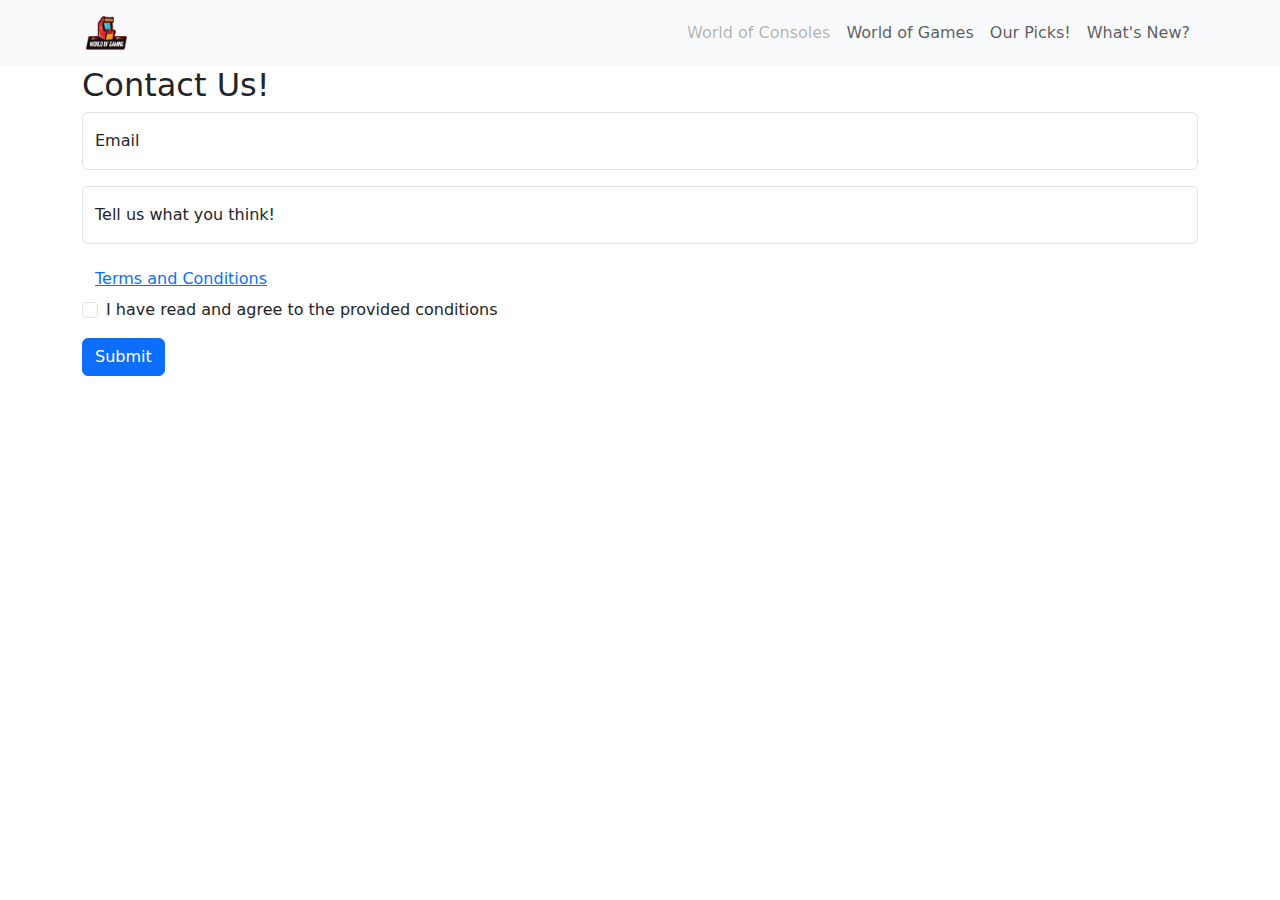
==== World of Gaming/History_of_Consoles.html @ 79bf9ace "Add files via upload" ====
<!DOCTYPE html>
<html lang="en">
<head>
    <meta charset="UTF-8">
    <meta name="viewport" content="width=device-width, initial-scale=1.0">
    <title>World of Gaming</title>
    <link href="https://cdn.jsdelivr.net/npm/bootstrap@5.3.3/dist/css/bootstrap.min.css" rel="stylesheet" integrity="sha384-QWTKZyjpPEjISv5WaRU9OFeRpok6YctnYmDr5pNlyT2bRjXh0JMhjY6hW+ALEwIH" crossorigin="anonymous">
    <script src="https://cdn.jsdelivr.net/npm/bootstrap@5.3.3/dist/js/bootstrap.bundle.min.js" integrity="sha384-YvpcrYf0tY3lHB60NNkmXc5s9fDVZLESaAA55NDzOxhy9GkcIdslK1eN7N6jIeHz" crossorigin="anonymous"></script>
    <script src="Feedback.js" defer></script>
    <style>
        .logo {
            height: 40px;
        }
    </style>
</head>
<body>
    <nav class="navbar navbar-expand-lg navbar-light bg-light">
        <div class="container">
            <a href="Home.html" class="navbar-brand">
                <img src="wog-icon-no-background.webp" alt="Logo" class="logo">
            </a>
            <button class="navbar-toggler" type="button" data-bs-toggle="collapse" data-bs-target="#navbarNav" aria-controls="navbarNav" aria-expanded="false" aria-label="Toggle navigation">
                <span class="navbar-toggler-icon"></span>
            </button>
            <div class="collapse navbar-collapse" id="navbarNav">
                <ul class="navbar-nav ms-auto d-flex flex-row">
                    <li class="nav-item">
                        <a href="History_of_Consoles.html" class="nav-link disabled" >World of Consoles</a>
                    </li>
                    <li class="nav-item">
                        <a href="History_of_Games.html" class="nav-link">World of Games</a>
                    </li>
                    <li class="nav-item">
                        <a href="Our_Picks.html" class="nav-link">Our Picks!</a>
                    </li>
                    <li class="nav-item">
                        <a href="What's_New.html" class="nav-link">What's New?</a>
                    </li>
                </ul>  
            </div>
        </div> 
    </nav>
</body>
<footer>
    <div class="container">
        <h2>Contact Us!</h2>
        <form novalidate>
            
            <div class="form-floating mb-3"> 
                <input type="email" id="email" class="form-control" placeholder="Email" required>
                <label for="email">Email</label>
            </div>
    
            <div class="form-floating mb-3">
                <input type="text" id="feedback" class="form-control" placeholder="Tell us what you think!" required>
                <label for="feedback">Tell us what you think!</label>
            </div>
            
            <button class="btn btn-link" data-bs-toggle="modal" data-bs-target="#modal">Terms and Conditions</button>
            <div class="modal fade" id="modal" tabindex="-1" aria-labelledby="modal" aria-hidden="true">
                <div class="modal-dialog">
                    <div class="modal-content">
                        <div class="modal-header">
                            <h5 class="modal-title" id="modal">Terms and Conditions</h5>
                            <button type="button" class="btn-close" data-bs-dismiss="modal" aria-label="Close"></button>
                        </div>
                        <div class="modal-body">
                            <p>By agreeing to this form, you are signing up to our infinite email ads.</p>
                            <p>Side effects may include:</p>
                            <ul>
                                <li>Less money in your bank account</li>
                                <li>Headaches</li>
                                <li>Low resale value on your home</li>
                                <li>Random hallucinations</li>
                                <li>Sudden cravings for cheese</li>
                                <li>Death</li>
                            </ul>
                        </div>
                        <div class="modal-footer">
                            <button type="button" class="btn btn-secondary" data-bs-dismiss="modal">Close</button>
                        </div>
                    </div>
                </div>
            </div>

            <div class="form-check mb-3">
                <input type="checkbox" id="TermsAgree" class="form-check-input" required>
                <label class="form-check-label" for="termsAgree">I have read and agree to the provided conditions</label>
            </div>
    
            <button type="submit" class="btn btn-primary">Submit</button>
        </form>
    </div>
</footer>
</html>
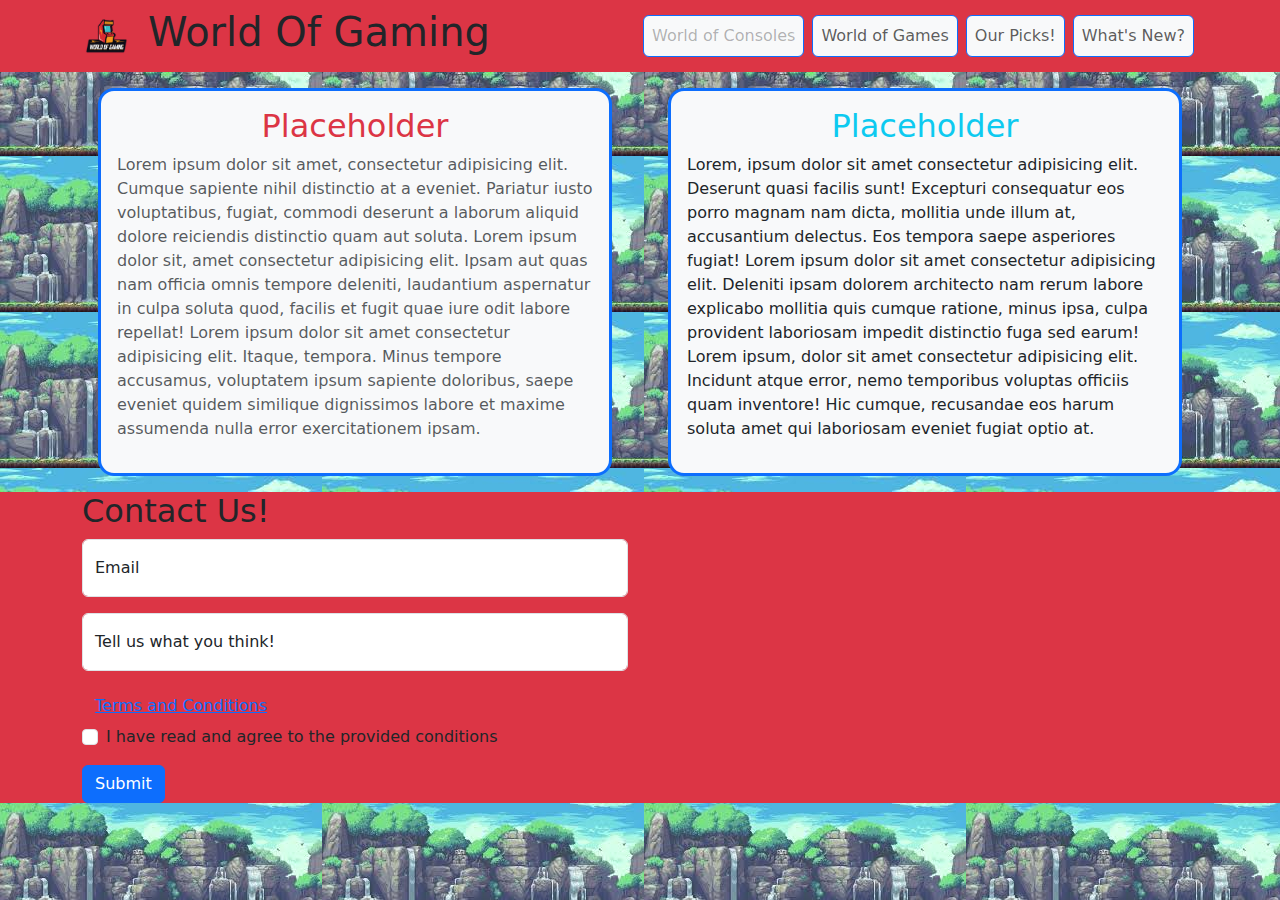
==== commit c42b39f8: "Add files via upload" ====
--- a/World of Gaming/History_of_Consoles.html
+++ b/World of Gaming/History_of_Consoles.html
@@ -13,83 +13,104 @@
         }
     </style>
 </head>
-<body>
-    <nav class="navbar navbar-expand-lg navbar-light bg-light">
+<body style="background-image: url('download.png');">
+    <nav class="navbar navbar-expand-lg navbar-light bg-danger d-flex justify-content-center ">
         <div class="container">
             <a href="Home.html" class="navbar-brand">
                 <img src="wog-icon-no-background.webp" alt="Logo" class="logo">
             </a>
+            <h1 class="">World Of Gaming</h1>
             <button class="navbar-toggler" type="button" data-bs-toggle="collapse" data-bs-target="#navbarNav" aria-controls="navbarNav" aria-expanded="false" aria-label="Toggle navigation">
                 <span class="navbar-toggler-icon"></span>
             </button>
             <div class="collapse navbar-collapse" id="navbarNav">
                 <ul class="navbar-nav ms-auto d-flex flex-row">
-                    <li class="nav-item">
+                    <li class="nav-item bg-light ms-1 me-1 border rounded border-primary">
                         <a href="History_of_Consoles.html" class="nav-link disabled" >World of Consoles</a>
                     </li>
-                    <li class="nav-item">
+                    <li class="nav-item bg-light ms-1 me-1 border rounded border-primary">
                         <a href="History_of_Games.html" class="nav-link">World of Games</a>
                     </li>
-                    <li class="nav-item">
+                    <li class="nav-item bg-light ms-1 me-1 border rounded border-primary">
                         <a href="Our_Picks.html" class="nav-link">Our Picks!</a>
                     </li>
-                    <li class="nav-item">
+                    <li class="nav-item bg-light ms-1 me-1 border rounded border-primary">
                         <a href="What's_New.html" class="nav-link">What's New?</a>
                     </li>
                 </ul>  
             </div>
         </div> 
     </nav>
+    <div class="container">
+        <div class="row">
+            <div class="col-12 col-md-6">
+                <div class="border border-3 rounded-4 border-primary p-3 m-3 bg-light">
+                    <h2 class="text-danger text-center">Placeholder</h2>
+                    <p class="text-muted">Lorem ipsum dolor sit amet, consectetur adipisicing elit. Cumque sapiente nihil distinctio at a eveniet. Pariatur iusto voluptatibus, fugiat, commodi deserunt a laborum aliquid dolore reiciendis distinctio quam aut soluta. Lorem ipsum dolor sit, amet consectetur adipisicing elit. Ipsam aut quas nam officia omnis tempore deleniti, laudantium aspernatur in culpa soluta quod, facilis et fugit quae iure odit labore repellat! Lorem ipsum dolor sit amet consectetur adipisicing elit. Itaque, tempora. Minus tempore accusamus, voluptatem ipsum sapiente doloribus, saepe eveniet quidem similique dignissimos labore et maxime assumenda nulla error exercitationem ipsam.</p>
+                </div>
+            </div>
+            <div class="col-12 col-md-6">
+                <div class="border border-3 rounded-4 border-primary p-3 m-3 bg-light">
+                    <h2 class="text-info text-center">Placeholder</h2>
+                    <p class="text-dark">Lorem, ipsum dolor sit amet consectetur adipisicing elit. Deserunt quasi facilis sunt! Excepturi consequatur eos porro magnam nam dicta, mollitia unde illum at, accusantium delectus. Eos tempora saepe asperiores fugiat! Lorem ipsum dolor sit amet consectetur adipisicing elit. Deleniti ipsam dolorem architecto nam rerum labore explicabo mollitia quis cumque ratione, minus ipsa, culpa provident laboriosam impedit distinctio fuga sed earum! Lorem ipsum, dolor sit amet consectetur adipisicing elit. Incidunt atque error, nemo temporibus voluptas officiis quam inventore! Hic cumque, recusandae eos harum soluta amet qui laboriosam eveniet fugiat optio at.</p>
+                </div>
+            </div>             
+        </div>
+    </div>
 </body>
-<footer>
+<footer class="bg-danger">
     <div class="container">
-        <h2>Contact Us!</h2>
-        <form novalidate>
+        <div class="row">
+            <div class=" col-12 col-md-6">
+                <h2>Contact Us!</h2>
+                <form novalidate>
+                    <div class="form-floating mb-3"> 
+                        <input type="email" id="email" class="form-control" placeholder="Email" required>
+                        <label for="email">Email</label>
+                    </div>
+    
+                    <div class="form-floating mb-3">
+                        <input type="text" id="feedback" class="form-control" placeholder="Tell us what you think!" required>
+                        <label for="feedback">Tell us what you think!</label>
+                    </div>
             
-            <div class="form-floating mb-3"> 
-                <input type="email" id="email" class="form-control" placeholder="Email" required>
-                <label for="email">Email</label>
-            </div>
-    
-            <div class="form-floating mb-3">
-                <input type="text" id="feedback" class="form-control" placeholder="Tell us what you think!" required>
-                <label for="feedback">Tell us what you think!</label>
-            </div>
-            
-            <button class="btn btn-link" data-bs-toggle="modal" data-bs-target="#modal">Terms and Conditions</button>
-            <div class="modal fade" id="modal" tabindex="-1" aria-labelledby="modal" aria-hidden="true">
-                <div class="modal-dialog">
-                    <div class="modal-content">
-                        <div class="modal-header">
-                            <h5 class="modal-title" id="modal">Terms and Conditions</h5>
-                            <button type="button" class="btn-close" data-bs-dismiss="modal" aria-label="Close"></button>
-                        </div>
-                        <div class="modal-body">
-                            <p>By agreeing to this form, you are signing up to our infinite email ads.</p>
-                            <p>Side effects may include:</p>
-                            <ul>
-                                <li>Less money in your bank account</li>
-                                <li>Headaches</li>
-                                <li>Low resale value on your home</li>
-                                <li>Random hallucinations</li>
-                                <li>Sudden cravings for cheese</li>
-                                <li>Death</li>
-                            </ul>
-                        </div>
-                        <div class="modal-footer">
-                            <button type="button" class="btn btn-secondary" data-bs-dismiss="modal">Close</button>
+                    <button class="btn btn-link" data-bs-toggle="modal" data-bs-target="#modal">Terms and Conditions</button>
+                    <div class="modal fade" id="modal" tabindex="-1" aria-labelledby="modal" aria-hidden="true">
+                        <div class="modal-dialog">
+                            <div class="modal-content">
+                                <div class="modal-header">
+                                    <h5 class="modal-title" id="modal">Terms and Conditions</h5>
+                                    <button type="button" class="btn-close" data-bs-dismiss="modal" aria-label="Close"></button>
+                                </div>
+                                <div class="modal-body">
+                                    <p>By agreeing to this form, you are signing up to our infinite email ads.</p>
+                                    <p>Side effects may include:</p>
+                                    <ul>
+                                        <li>Less money in your bank account</li>
+                                        <li>Headaches</li>
+                                        <li>Low resale value on your home</li>
+                                        <li>Random hallucinations</li>
+                                        <li>Sudden cravings for cheese</li>
+                                        <li>Death</li>
+                                    </ul>
+                                </div>
+                                <div class="modal-footer">
+                                    <button type="button" class="btn btn-secondary" data-bs-dismiss="modal">Close</button>
+                                    
+                                </div>
+                            </div>
                         </div>
                     </div>
-                </div>
+
+                    <div class="form-check mb-3">
+                        <input type="checkbox" id="TermsAgree" class="form-check-input" required>
+                        <label class="form-check-label" for="termsAgree">I have read and agree to the provided conditions</label>
+                    </div>
+            
+                    <button type="submit" class="btn btn-primary">Submit</button>
+                </form>
             </div>
-
-            <div class="form-check mb-3">
-                <input type="checkbox" id="TermsAgree" class="form-check-input" required>
-                <label class="form-check-label" for="termsAgree">I have read and agree to the provided conditions</label>
-            </div>
-    
-            <button type="submit" class="btn btn-primary">Submit</button>
-        </form>
+        </div>
     </div>
 </footer>
 </html>
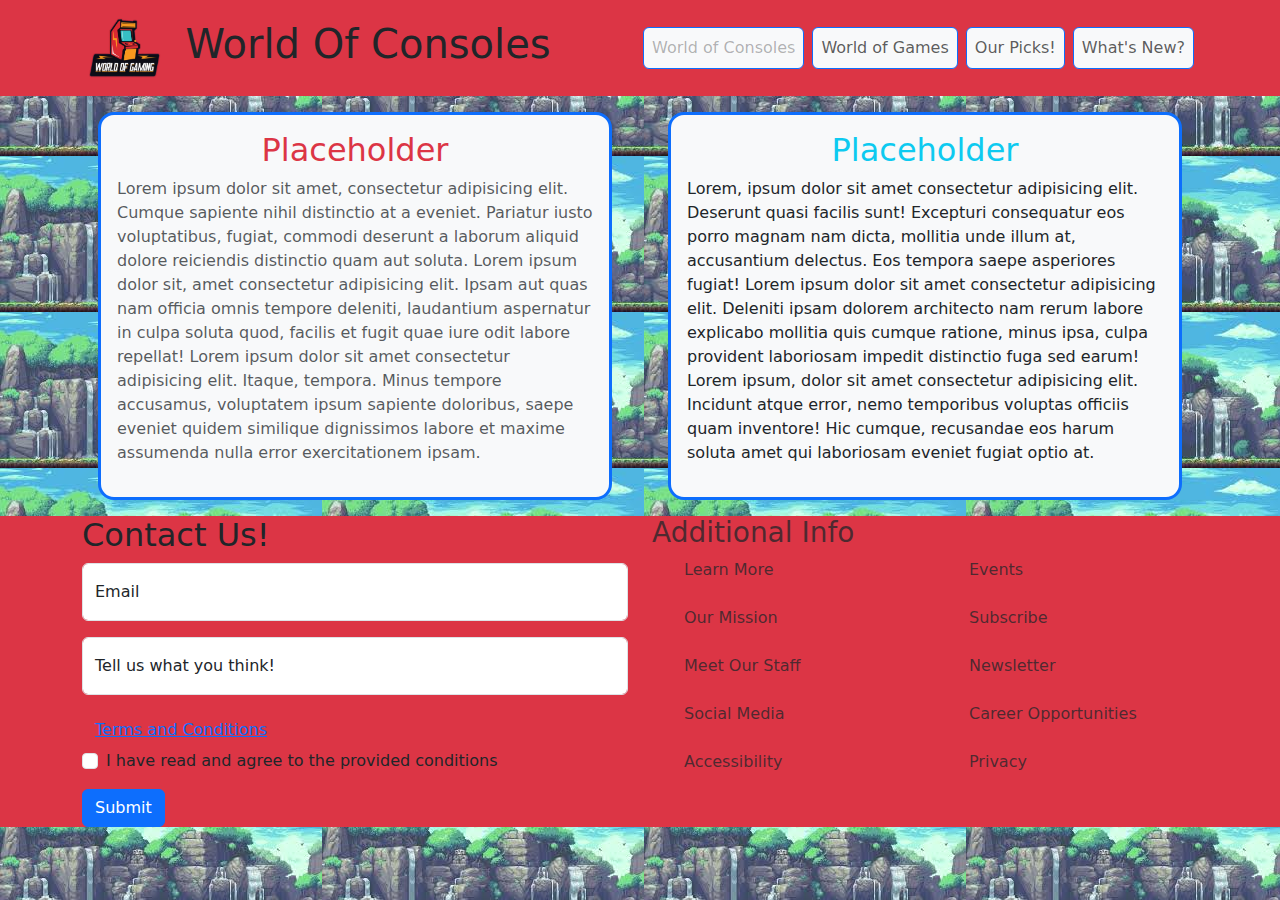
==== commit 65353a1d: "Add files via upload" ====
--- a/World of Gaming/History_of_Consoles.html
+++ b/World of Gaming/History_of_Consoles.html
@@ -4,14 +4,11 @@
     <meta charset="UTF-8">
     <meta name="viewport" content="width=device-width, initial-scale=1.0">
     <title>World of Gaming</title>
+    <link rel="stylesheet" href="Misc.css">
     <link href="https://cdn.jsdelivr.net/npm/bootstrap@5.3.3/dist/css/bootstrap.min.css" rel="stylesheet" integrity="sha384-QWTKZyjpPEjISv5WaRU9OFeRpok6YctnYmDr5pNlyT2bRjXh0JMhjY6hW+ALEwIH" crossorigin="anonymous">
     <script src="https://cdn.jsdelivr.net/npm/bootstrap@5.3.3/dist/js/bootstrap.bundle.min.js" integrity="sha384-YvpcrYf0tY3lHB60NNkmXc5s9fDVZLESaAA55NDzOxhy9GkcIdslK1eN7N6jIeHz" crossorigin="anonymous"></script>
     <script src="Feedback.js" defer></script>
-    <style>
-        .logo {
-            height: 40px;
-        }
-    </style>
+    <script src="Content.js" defer></script>
 </head>
 <body style="background-image: url('download.png');">
     <nav class="navbar navbar-expand-lg navbar-light bg-danger d-flex justify-content-center ">
@@ -19,7 +16,7 @@
             <a href="Home.html" class="navbar-brand">
                 <img src="wog-icon-no-background.webp" alt="Logo" class="logo">
             </a>
-            <h1 class="">World Of Gaming</h1>
+            <h1 class="">World Of Consoles</h1>
             <button class="navbar-toggler" type="button" data-bs-toggle="collapse" data-bs-target="#navbarNav" aria-controls="navbarNav" aria-expanded="false" aria-label="Toggle navigation">
                 <span class="navbar-toggler-icon"></span>
             </button>
@@ -61,19 +58,19 @@
 <footer class="bg-danger">
     <div class="container">
         <div class="row">
-            <div class=" col-12 col-md-6">
+            <div class="col-12 col-md-6">
                 <h2>Contact Us!</h2>
                 <form novalidate>
-                    <div class="form-floating mb-3"> 
+                    <div class="form-floating mb-3">
                         <input type="email" id="email" class="form-control" placeholder="Email" required>
                         <label for="email">Email</label>
                     </div>
-    
+
                     <div class="form-floating mb-3">
                         <input type="text" id="feedback" class="form-control" placeholder="Tell us what you think!" required>
                         <label for="feedback">Tell us what you think!</label>
                     </div>
-            
+
                     <button class="btn btn-link" data-bs-toggle="modal" data-bs-target="#modal">Terms and Conditions</button>
                     <div class="modal fade" id="modal" tabindex="-1" aria-labelledby="modal" aria-hidden="true">
                         <div class="modal-dialog">
@@ -96,7 +93,6 @@
                                 </div>
                                 <div class="modal-footer">
                                     <button type="button" class="btn btn-secondary" data-bs-dismiss="modal">Close</button>
-                                    
                                 </div>
                             </div>
                         </div>
@@ -104,11 +100,35 @@
 
                     <div class="form-check mb-3">
                         <input type="checkbox" id="TermsAgree" class="form-check-input" required>
-                        <label class="form-check-label" for="termsAgree">I have read and agree to the provided conditions</label>
+                        <label class="form-check-label" for="TermsAgree">I have read and agree to the provided conditions</label>
                     </div>
-            
+
                     <button type="submit" class="btn btn-primary">Submit</button>
                 </form>
+            </div>
+            <div class="col-12 col-md-6">
+                <h3 class="text-muted">Additional Info</h3>
+                <div class="row">
+                    <div class="col-12 col-md-6">
+                        <ul class="additionalInfoList">
+                            <li class="pb-4"><a class="additionalInfoLink text-muted" href="#">Learn More</a></li>
+                            <li class="pb-4"><a class="additionalInfoLink text-muted" href="#">Our Mission</a></li>
+                            <li class="pb-4"><a class="additionalInfoLink text-muted" href="#">Meet Our Staff</a></li>
+                            <li class="pb-4"><a class="additionalInfoLink text-muted" href="#">Social Media</a></li>
+                            <li class="pb-4"><a class="additionalInfoLink text-muted" href="#">Accessibility</a></li>
+                        </ul>
+                    </div>
+
+                    <div class="col-12 col-md-6">
+                        <ul class="additionalInfoList">
+                            <li class="pb-4"><a class="additionalInfoLink text-muted" href="#">Events</a></li>
+                            <li class="pb-4"><a class="additionalInfoLink text-muted" href="#">Subscribe</a></li>
+                            <li class="pb-4"><a class="additionalInfoLink text-muted" href="#">Newsletter</a></li>
+                            <li class="pb-4"><a class="additionalInfoLink text-muted" href="#">Career Opportunities</a></li>
+                            <li class="pb-4"><a class="additionalInfoLink text-muted" href="#">Privacy</a></li>
+                        </ul>
+                    </div>
+                </div>
             </div>
         </div>
     </div>
--- a/World of Gaming/Misc.css
+++ b/World of Gaming/Misc.css
@@ -0,0 +1,11 @@
+.logo {
+    height: 70px;
+}
+
+.additionalInfoLink{
+    text-decoration: none;
+}
+
+.additionalInfoList{
+    list-style: none;
+}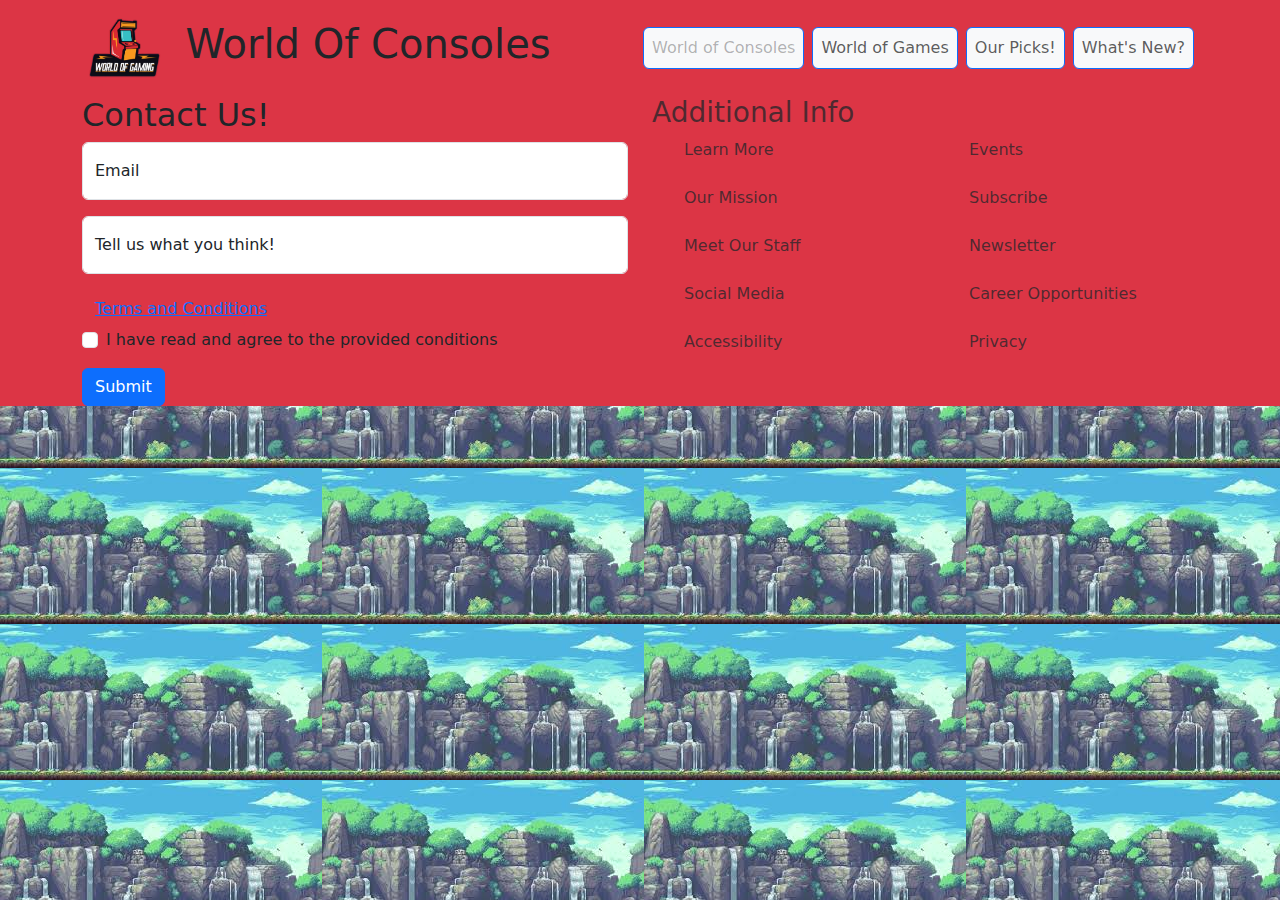
==== commit 036a9fb5: "Add files via upload" ====
--- a/World of Gaming/History_of_Consoles.html
+++ b/World of Gaming/History_of_Consoles.html
@@ -39,19 +39,8 @@
         </div> 
     </nav>
     <div class="container">
-        <div class="row">
-            <div class="col-12 col-md-6">
-                <div class="border border-3 rounded-4 border-primary p-3 m-3 bg-light">
-                    <h2 class="text-danger text-center">Placeholder</h2>
-                    <p class="text-muted">Lorem ipsum dolor sit amet, consectetur adipisicing elit. Cumque sapiente nihil distinctio at a eveniet. Pariatur iusto voluptatibus, fugiat, commodi deserunt a laborum aliquid dolore reiciendis distinctio quam aut soluta. Lorem ipsum dolor sit, amet consectetur adipisicing elit. Ipsam aut quas nam officia omnis tempore deleniti, laudantium aspernatur in culpa soluta quod, facilis et fugit quae iure odit labore repellat! Lorem ipsum dolor sit amet consectetur adipisicing elit. Itaque, tempora. Minus tempore accusamus, voluptatem ipsum sapiente doloribus, saepe eveniet quidem similique dignissimos labore et maxime assumenda nulla error exercitationem ipsam.</p>
-                </div>
-            </div>
-            <div class="col-12 col-md-6">
-                <div class="border border-3 rounded-4 border-primary p-3 m-3 bg-light">
-                    <h2 class="text-info text-center">Placeholder</h2>
-                    <p class="text-dark">Lorem, ipsum dolor sit amet consectetur adipisicing elit. Deserunt quasi facilis sunt! Excepturi consequatur eos porro magnam nam dicta, mollitia unde illum at, accusantium delectus. Eos tempora saepe asperiores fugiat! Lorem ipsum dolor sit amet consectetur adipisicing elit. Deleniti ipsam dolorem architecto nam rerum labore explicabo mollitia quis cumque ratione, minus ipsa, culpa provident laboriosam impedit distinctio fuga sed earum! Lorem ipsum, dolor sit amet consectetur adipisicing elit. Incidunt atque error, nemo temporibus voluptas officiis quam inventore! Hic cumque, recusandae eos harum soluta amet qui laboriosam eveniet fugiat optio at.</p>
-                </div>
-            </div>             
+        <div class="row" id="consoleHTML">
+         
         </div>
     </div>
 </body>
@@ -88,6 +77,10 @@
                                         <li>Low resale value on your home</li>
                                         <li>Random hallucinations</li>
                                         <li>Sudden cravings for cheese</li>
+                                        <li>Spotanious Compustion</li>
+                                        <li>Rising prices on milk</li>
+                                        <li>Unwanted attention from the opposite sex</li>
+                                        <li>Pregnancy</li>
                                         <li>Death</li>
                                     </ul>
                                 </div>
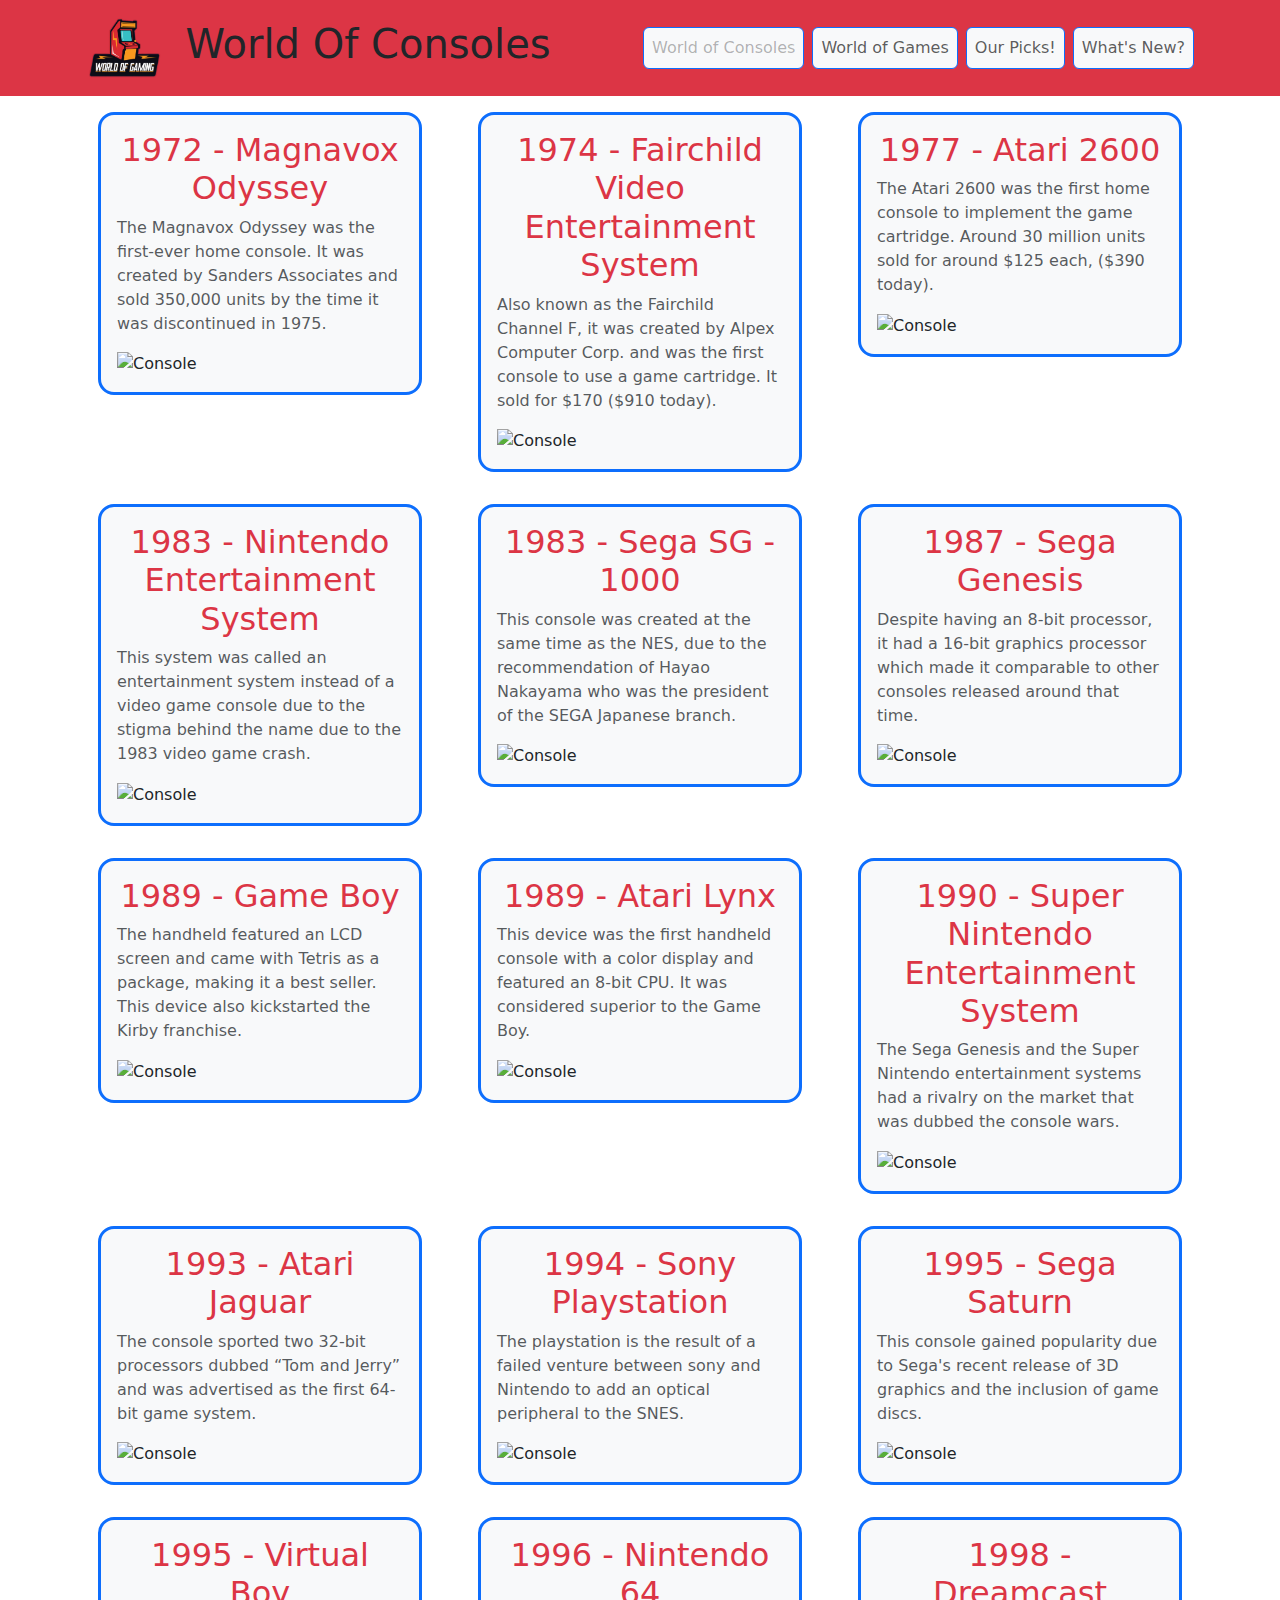
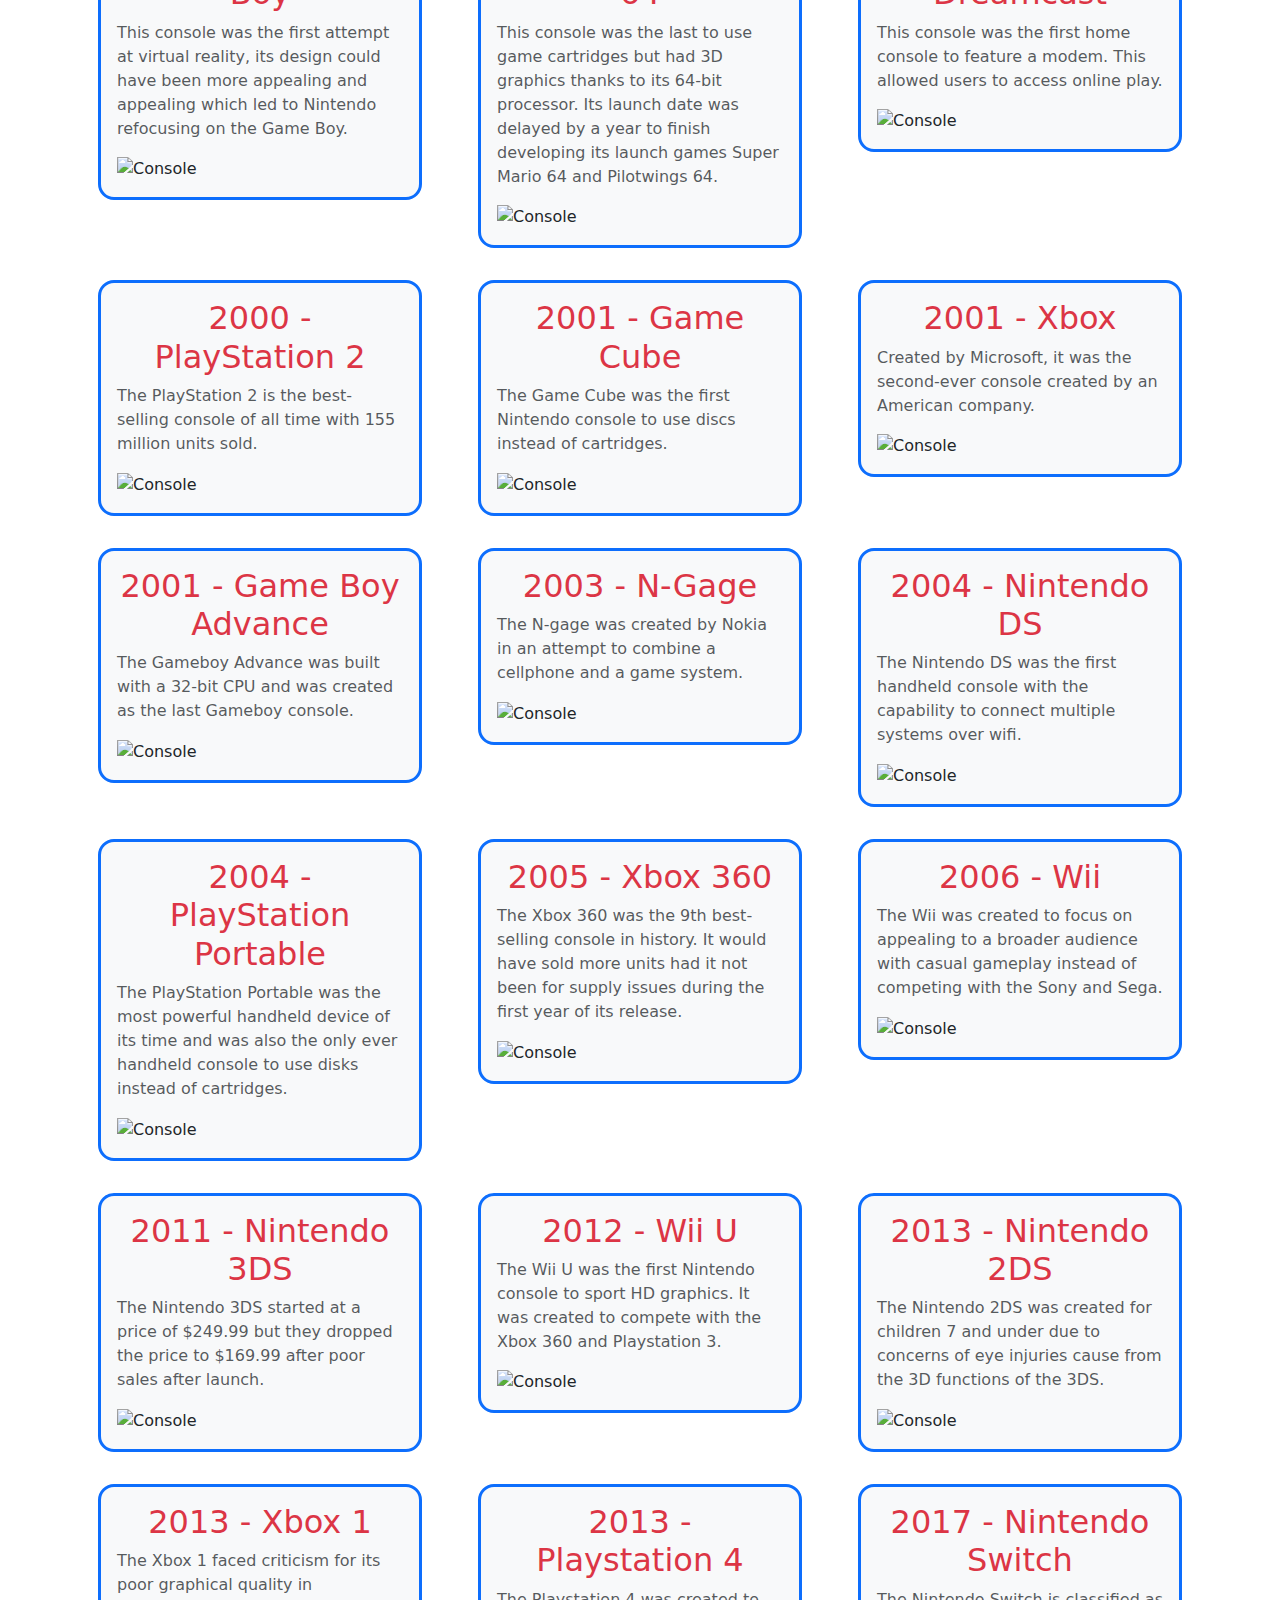
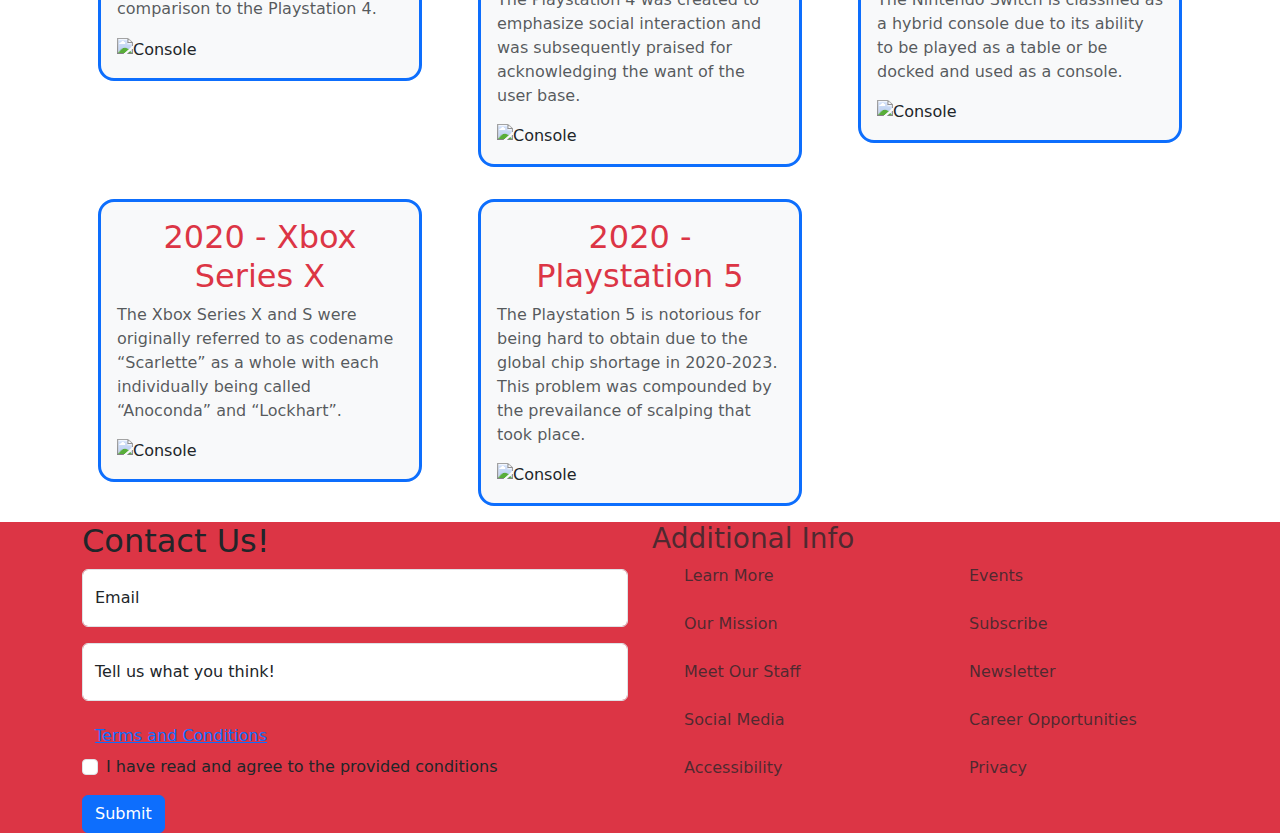
==== commit b2270feb: "Add files via upload" ====
--- a/World of Gaming/History_of_Consoles.html
+++ b/World of Gaming/History_of_Consoles.html
@@ -10,7 +10,7 @@
     <script src="Feedback.js" defer></script>
     <script src="Content.js" defer></script>
 </head>
-<body style="background-image: url('download.png');">
+<body style="background-image: url('https://encrypted-tbn0.gstatic.com/images?q=tbn:ANd9GcTzI85LCLCONnUAvjYtiD7UAfNSVzrIk5tQbQ&s');">
     <nav class="navbar navbar-expand-lg navbar-light bg-danger d-flex justify-content-center ">
         <div class="container">
             <a href="Home.html" class="navbar-brand">
